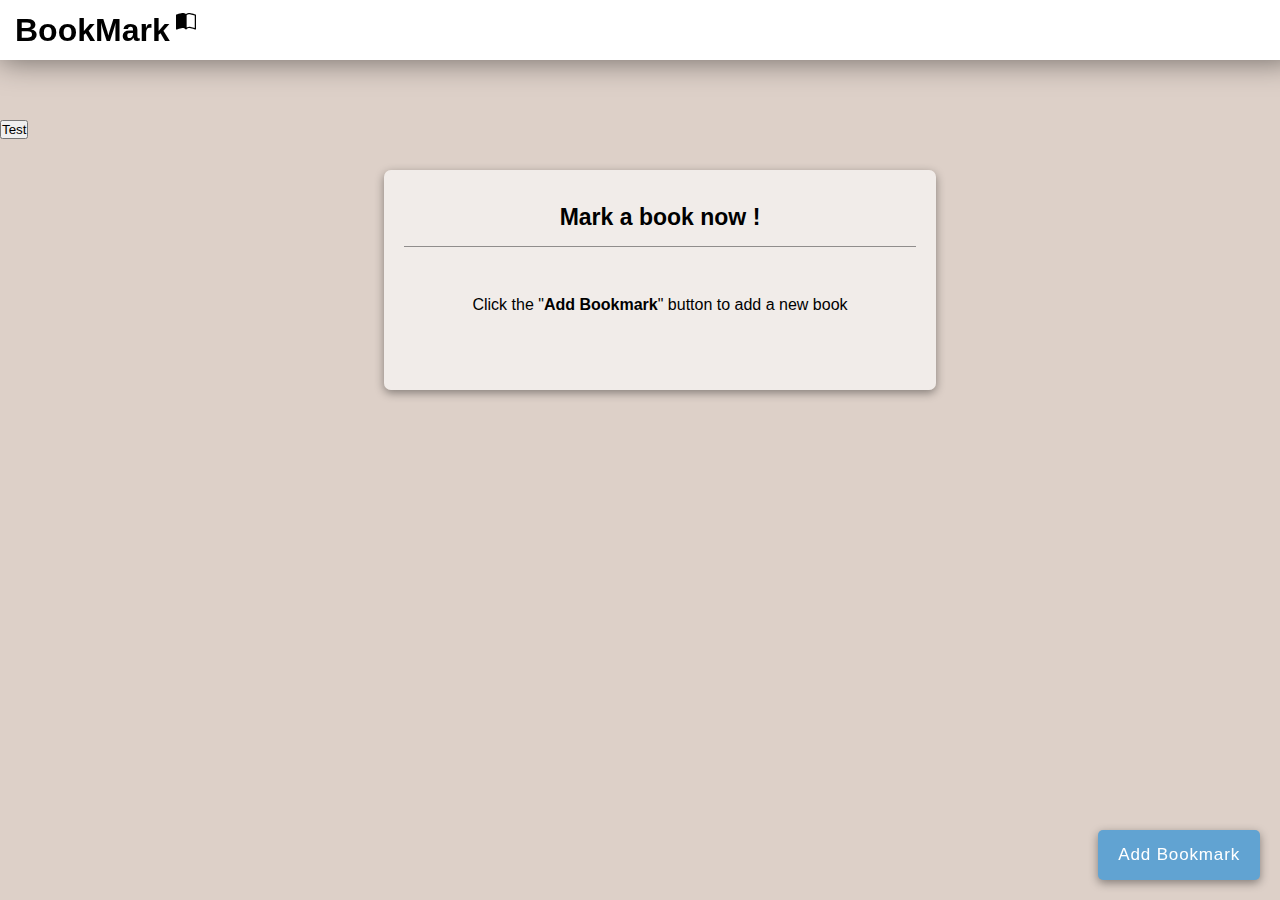
==== index.html @ d7d09518 "More improvements" ====
<!DOCTYPE html>
<html lang="en">
  <head>
    <meta charset="UTF-8" />
    <meta name="viewport" content="width=device-width, initial-scale=1.0" />
    <title>BookMark</title>

    <link rel="stylesheet" href="./styles/index.css" />
  </head>
  <body>
    <div id="body">
      <header>
        <h1>BookMark</h1>
        <img
        src="./images/logo.svg"
        alt=""
        class="logo"
      />
      </header>
      <main>
        <div id="empty" class="book-card">
          <h2>Mark a book now !</h2>
          <p>Click the "<strong>Add Bookmark</strong>" button to add a new book</p>
        </div>
      </main>
      <button onclick="UI.displayBooks()">Test</button>
      <footer>
        <button id="add-bookmark" class="btm" onclick="toggle()">Add Bookmark</button>
      </footer>
    </div>

    <section class="pop-up" id="menu">
      <form id="book-form">
        <div class="form-container">
          <h1 class="form-header">New Book</h1>
          <div class="input-container">
            <label for="title"></label>
            <input type="text" name="title" id="title" required="" />
            <span> Title </span>
          </div>
          <div class="input-container">
            <label for="author"></label>
            <input type="text" name="author" id="author" required="" />
            <span> Author </span>
        </div>
          <div class="input-container">
            <label for="pagesRead"> </label>
            <input type="number" name="pagesRead" id="pagesRead" min="1" required="" />
            <span> Readed </span>
          </div>
          <div class="input-container">
            <label for="totalPages"> </label>
            <input type="number" name="totalPages" id="totalPages" min="1" required="" />
            <span> TotalPages </span>
          </div>
          <div class="btm">
            <button type="submit">Add to Library</button>
          </div>
          
          <div>
            <button class="btm" onclick="toggle()">Cancel</button>
          </div>
        </div>
      </form>
    </section>

    <script src="./main.js"></script>
  </body>
</html>
---- styles/index.css ----
:root {
  --opac-white: rgba(255, 255, 255, 0.8);
  --red: rgb(252, 86, 108);
  --green: rgb(6, 170, 94);
  --greyish-green: rgb(114, 192, 149);
  --greyish-blue: rgb(97, 163, 210);
  --pale-pink: #ddd0c8;
  --woody-brown: #323232;
  --opac-black: rgba(0, 0, 0, 0.4);
  --greyish-light-green: rgb(137, 170, 152);
}

* {
  /* Resetting for providing manual values */
  margin: 0;
  padding: 0;
}

/** HEADER **/
header {
  background-color: #ffffff;
  width: 100%;
  height: 60px;
  position: fixed;
  z-index: 3;
  top: 0;
  display: grid;
  align-items: center;
  padding-left: 15px;

  -webkit-box-shadow: 0 1px 30px rgba(0, 0, 0, 0.5);
  box-shadow: 0 1px 30px rgba(0, 0, 0, 0.5);
}

header > .logo {
  position: absolute;
  margin: 0 0 1em 11em;
  width: 20px;
}

body {
  background: var(--pale-pink);
  height: 100vh;
  position: relative;
  font-family: "DM Sans", sans-serif;
}

main {
  display: grid;
  width: 100%;
  min-height: 100%;
  padding: 80px 0 40px 0;
  grid-auto-rows: max-content;
  grid-template-columns: repeat(3, 1fr);
}

main > .book-card {
  width: 80%;
  min-height: 180px;
  max-height: fit-content;
  display: grid;
  grid-template-rows: 1fr 70px 20px;
  padding: 20px;
  position: relative;
  border-radius: 7px;
  overflow: hidden;
  margin: 20px auto;

  background-color: rgba(255, 255, 255, 0.6);
  -webkit-box-shadow: 0 3px 10px var(--opac-black);
  box-shadow: 0 3px 10px var(--opac-black);
}

main > #empty {
  place-items: center;
  align-content: center;
  gap: 10px;
  text-align: center;
  position: absolute;
  width: 40%;
  left: 30%;
  top: 150px;
}

main > #empty > h2 {
  border-bottom: 1px solid rgba(0, 0, 0, 0.4);
  padding-bottom: 15px;
  width: 100%;
  text-align: center;
  font-size: 23px;
}

.book-card > .status {
  position: absolute;
  bottom: 0;
  left: 0;
  right: 0;
  width: 100%;
  padding: 10px;
  border-top: 1px solid var(--opac-black);
}

.book-card > div {
  display: flex;
  align-items: center;
}

.book-card > .description {
  flex-direction: column;
  align-items: flex-start;
  gap: 5px;
  position: relative;
}

.book-card > .description > h2 {
  text-transform: capitalize;
  width: 80%;
}
.book-card > .description > h3 {
  font-size: 14px;
  margin: 5px 0 10px 0;
}
.book-card > .description > p {
  position: absolute;
  right: 0;
  margin: 0 2px 50px 0;
  bottom: 0;
  font-size: 12px;
}

.book-card > .action-btns > * {
  border: 0;
  letter-spacing: 0.05em;
  border-radius: 5px;
  font-size: 12px;
  outline: none;
  width: 85px;
  height: 35px;
  color: white;
  text-shadow: 0 5px 10px var(--opac-black);
}

.book-card > .action-btns > .edit {
  background-color: var(--greyish-blue);
}

.book-card > .action-btns > .delete {
  background-color: var(--red);
}

.book-card > .action-btns {
  height: 70px;
  border-top: 1px solid var(--opac-black);
  gap: 15px;
}

#body.active {
  filter: blur(5px);
}
#menu.active {
  visibility: visible;
}
#menu {
  width: 50%;
  position: fixed;
  top: 5px;
  left: 25%;
  visibility: hidden;
}

#add-bookmark {
  position: fixed;
  bottom: 20px;
  right: 20px;
  height: 50px;
  background-color: var(--greyish-blue);
  display: grid;
  place-items: center;
  color: white;
  cursor: pointer;
  -webkit-box-shadow: 0 3px 10px var(--opac-black);
  box-shadow: 0 3px 10px var(--opac-black);
}

form {
  overflow: hidden;
  border-radius: 15px;
  width: 50%;
  display: grid;
  place-items: center;
  box-shadow: 5px 5px 5px var(--opac-black);
}
.form-container {
  gap: 35px;
  width: 100%;
  height: 100%;
  color: rgba(255, 255, 255, 0.5);
  background-color: #1a1818;
  display: flex;
  flex-direction: column;
  align-items: center;
  gap: 40px;
  padding: 10px;
}
.form-header {
  letter-spacing: 0.07em;
  margin: 20px 0 20px 0;
  font-size: 30px;
  color: white;
}
input {
  display: block;
  border-radius: 4px;
  border: 0;
  border-bottom: 1px solid rgb(0, 0, 0, 0.4);
  padding: 6px 6px 6px 10px;
  margin-top: 5px;
  background-color: unset;
  transition: all 0.5s ease-in;
  color: var(--opac-white);
}
input::placeholder {
  content: none;
}
span {
  letter-spacing: 0.05em;
  text-transform: uppercase;
  font-size: 15px;
  transition: all 0.4s;
}
[type="submit"] {
  border: 0;
  background-color: var(--pale-pink);
  color: var(--woody-brown);
  padding: 5px 20px;
  letter-spacing: 0.05em;
  border-radius: 5px;
  font-size: 17px;
  outline: none;
}
.btm {
  border: 0;
  background-color: var(--pale-pink);
  color: var(--woody-brown);
  padding: 5px 20px;
  letter-spacing: 0.05em;
  border-radius: 5px;
  font-size: 17px;
  outline: none;
}
.btm-text {
  margin-top: 15px;
  font-size: 14px;
}
.input-container {
  position: relative;
}
.form-container > .checkbox {
  height: 50px;
  width: 55%;
  border-bottom: 1px solid rgb(0, 0, 0, 0.4);
}
.input-container > span {
  position: absolute;
  left: 0;
  top: 0;
  padding: 10px;
  pointer-events: none;
}

/**/

input:focus ~ span,
input:valid ~ span {
  font-size: 10px;
  transform: translateX(4px) translateY(-7px);
  font-size: 0.8em;
  padding: 0 6px;
  background-color: var(--pale-pink);
  color: var(--woody-brown);
  border-radius: 2px;
}
input:focus,
input:focus-visible {
  border: 1px solid var(--pale-pink);
  -webkit-box-shadow: 0 0 5px rgb(0, 0, 0, 0.3);
  box-shadow: 0 0 5px rgb(0, 0, 0, 0.3);
  outline: none;
}
input:valid {
  border: 1px solid var(--pale-pink);
}
.pop-up {
  display: grid;
  place-items: center;
  height: 100vh;
  width: 100%;
}
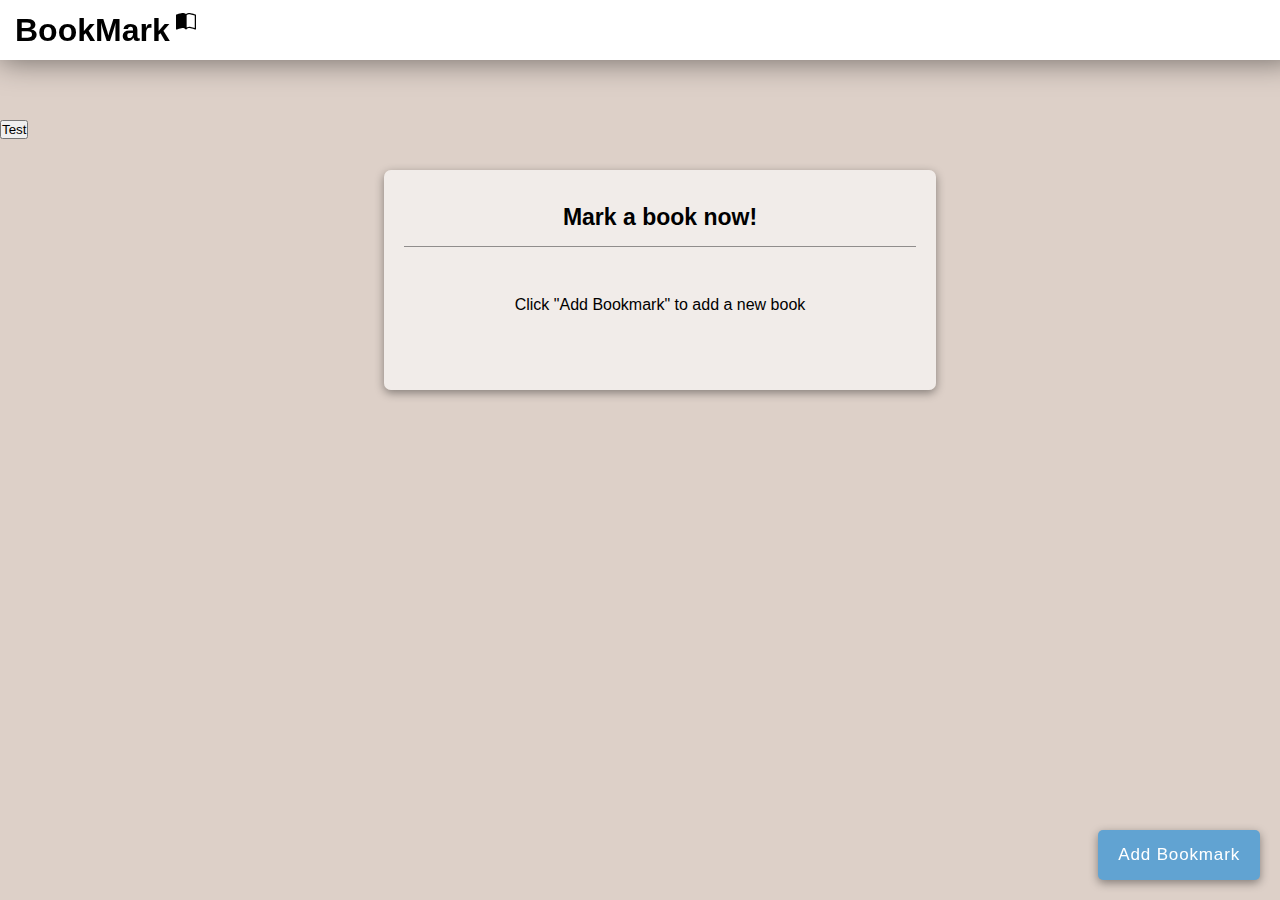
==== commit 8bb485df: "Updated Code for addBook and UpdateBook" ====
--- a/index.html
+++ b/index.html
@@ -25,44 +25,11 @@
       </main>
       <button onclick="UI.displayBooks()">Test</button>
       <footer>
-        <button id="add-bookmark" class="btm" onclick="toggle()">Add Bookmark</button>
+        <button id="add-bookmark" class="btm" onclick="toggle(`add`)">Add Bookmark</button>
       </footer>
     </div>
 
-    <section class="pop-up" id="menu">
-      <form id="book-form">
-        <div class="form-container">
-          <h1 class="form-header">New Book</h1>
-          <div class="input-container">
-            <label for="title"></label>
-            <input type="text" name="title" id="title" required="" />
-            <span> Title </span>
-          </div>
-          <div class="input-container">
-            <label for="author"></label>
-            <input type="text" name="author" id="author" required="" />
-            <span> Author </span>
-        </div>
-          <div class="input-container">
-            <label for="pagesRead"> </label>
-            <input type="number" name="pagesRead" id="pagesRead" min="1" required="" />
-            <span> Readed </span>
-          </div>
-          <div class="input-container">
-            <label for="totalPages"> </label>
-            <input type="number" name="totalPages" id="totalPages" min="1" required="" />
-            <span> TotalPages </span>
-          </div>
-          <div class="btm">
-            <button type="submit">Add to Library</button>
-          </div>
-          
-          <div>
-            <button class="btm" onclick="toggle()">Cancel</button>
-          </div>
-        </div>
-      </form>
-    </section>
+    <section class="pop-up" id="menu"></section>
 
     <script src="./main.js"></script>
   </body>
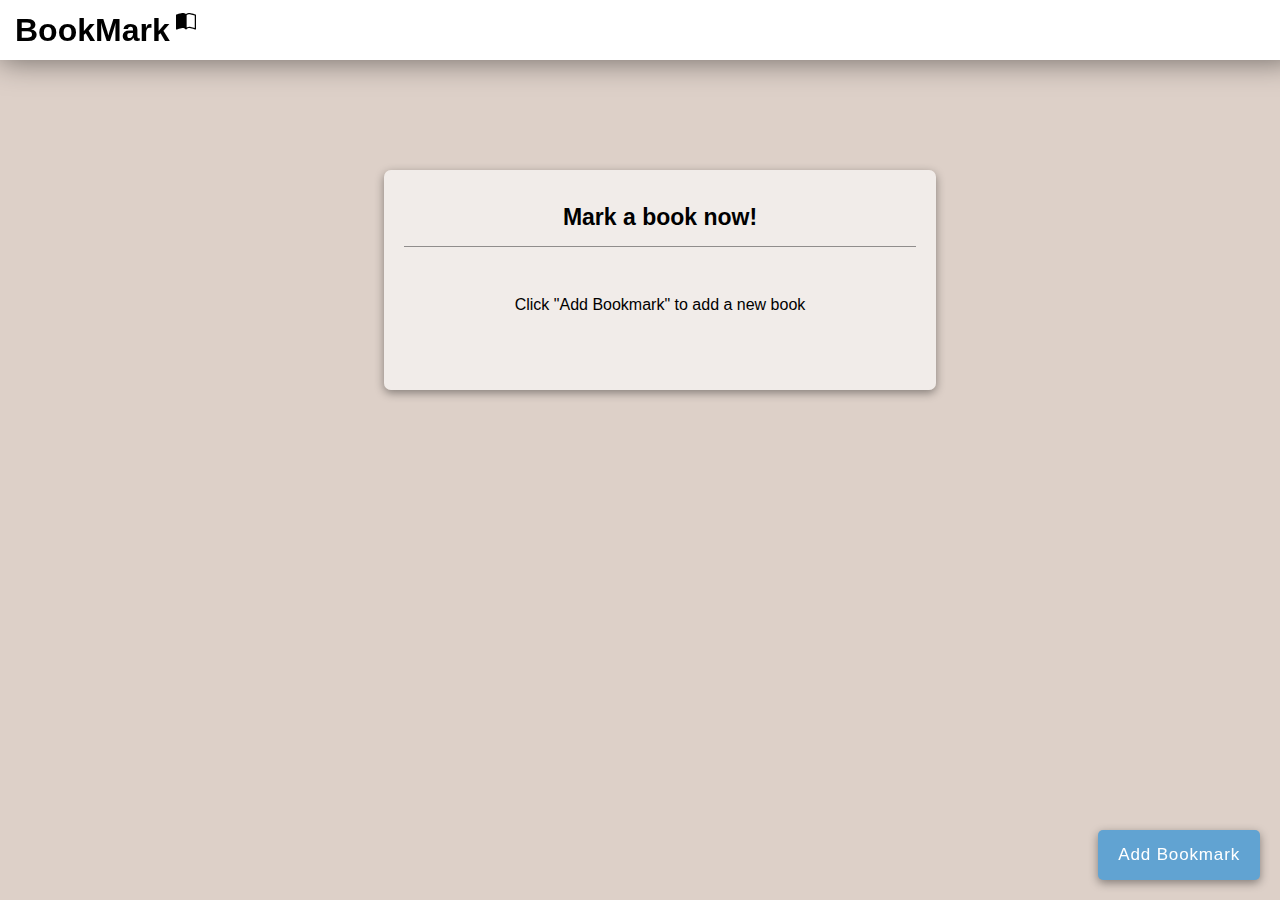
==== commit e2baddb2: "Project Done" ====
--- a/index.html
+++ b/index.html
@@ -23,7 +23,6 @@
           <p>Click the "<strong>Add Bookmark</strong>" button to add a new book</p>
         </div>
       </main>
-      <button onclick="UI.displayBooks()">Test</button>
       <footer>
         <button id="add-bookmark" class="btm" onclick="toggle(`add`)">Add Bookmark</button>
       </footer>
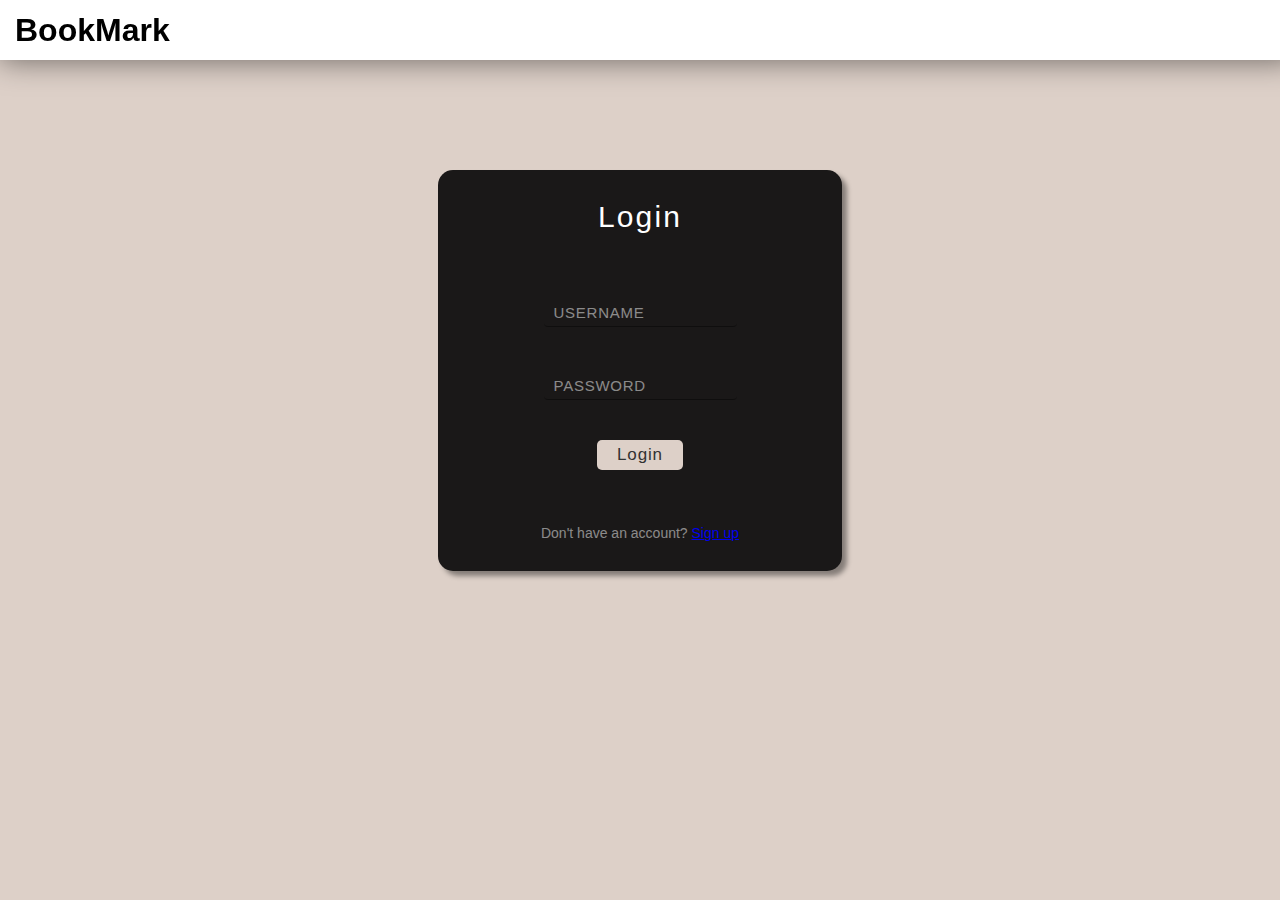
==== commit 5591fd1b: "Added complete functionality for userLogin" ====
--- a/index.html
+++ b/index.html
@@ -11,11 +11,8 @@
     <div id="body">
       <header>
         <h1>BookMark</h1>
-        <img
-        src="./images/logo.svg"
-        alt=""
-        class="logo"
-      />
+        <img src="./images/logo.svg" alt="" class="logo" />
+        <button id="logout-btn" class="btm" style="display: none;" onclick="logout()">Logout</button>
       </header>
       <main>
         <div id="empty" class="book-card">
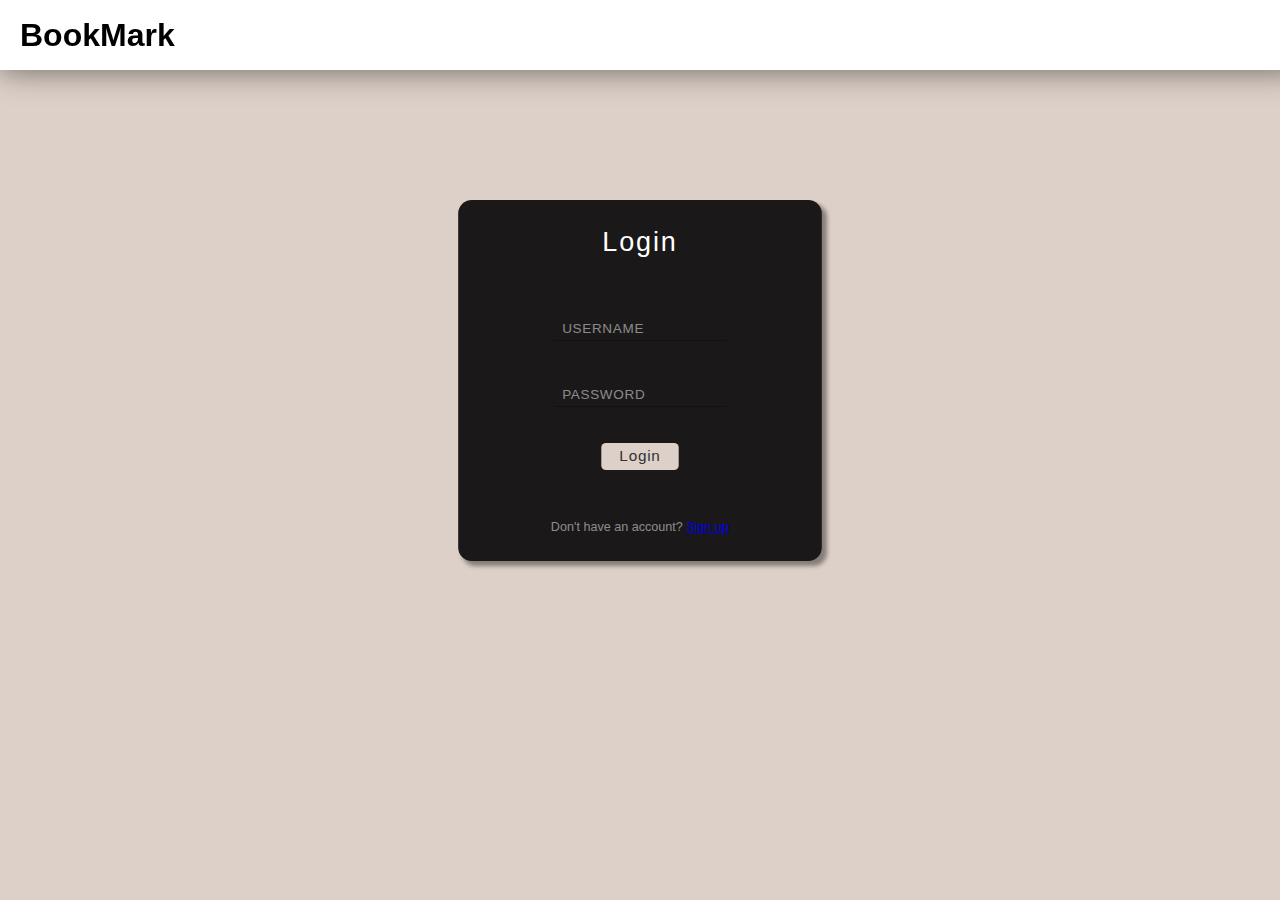
==== commit d3bc689d: "Added media queries" ====
--- a/index.html
+++ b/index.html
@@ -12,7 +12,7 @@
       <header>
         <h1>BookMark</h1>
         <img src="./images/logo.svg" alt="" class="logo" />
-        <button id="logout-btn" class="btm" style="display: none;" onclick="logout()">Logout</button>
+        <button id="logout-btn" class="btm" onclick="logout()">Logout</button>
       </header>
       <main>
         <div id="empty" class="book-card">
@@ -21,12 +21,12 @@
         </div>
       </main>
       <footer>
-        <button id="add-bookmark" class="btm" onclick="toggle(`add`)">Add Bookmark</button>
+        <button id="add-bookmark" class="btm" onclick="toggle(`add`)"><strong>+</strong></button>
       </footer>
     </div>
 
     <section class="pop-up" id="menu"></section>
 
-    <script src="./main.js"></script>
+    <script src="scripts/main.js"></script>
   </body>
 </html>
--- a/styles/index.css
+++ b/styles/index.css
@@ -32,7 +32,7 @@
   box-shadow: 0 1px 30px rgba(0, 0, 0, 0.5);
 }
 
-header > .logo {
+header>.logo {
   position: absolute;
   margin: 0 0 1em 11em;
   width: 20px;
@@ -54,7 +54,7 @@
   grid-template-columns: repeat(3, 1fr);
 }
 
-main > .book-card {
+main>.book-card {
   width: 80%;
   min-height: 180px;
   max-height: fit-content;
@@ -71,7 +71,7 @@
   box-shadow: 0 3px 10px var(--opac-black);
 }
 
-main > #empty {
+main>#empty {
   place-items: center;
   align-content: center;
   gap: 10px;
@@ -82,7 +82,7 @@
   top: 150px;
 }
 
-main > #empty > h2 {
+main>#empty>h2 {
   border-bottom: 1px solid rgba(0, 0, 0, 0.4);
   padding-bottom: 15px;
   width: 100%;
@@ -90,7 +90,20 @@
   font-size: 23px;
 }
 
-.book-card > .status {
+#logout-btn {
+  position: absolute;
+  right: 20px;
+  top: 20px;
+  background-color: var(--red);
+  color: white;
+  padding: 5px 10px;
+  border-radius: 5px;
+  cursor: pointer;
+  -webkit-box-shadow: 0 3px 10px var(--opac-black);
+  box-shadow: 0 3px 10px var(--opac-black);
+}
+
+.book-card>.status {
   position: absolute;
   bottom: 0;
   left: 0;
@@ -100,27 +113,29 @@
   border-top: 1px solid var(--opac-black);
 }
 
-.book-card > div {
+.book-card>div {
   display: flex;
   align-items: center;
 }
 
-.book-card > .description {
+.book-card>.description {
   flex-direction: column;
   align-items: flex-start;
   gap: 5px;
   position: relative;
 }
 
-.book-card > .description > h2 {
+.book-card>.description>h2 {
   text-transform: capitalize;
   width: 80%;
 }
-.book-card > .description > h3 {
+
+.book-card>.description>h3 {
   font-size: 14px;
   margin: 5px 0 10px 0;
 }
-.book-card > .description > p {
+
+.book-card>.description>p {
   position: absolute;
   right: 0;
   margin: 0 2px 50px 0;
@@ -128,7 +143,7 @@
   font-size: 12px;
 }
 
-.book-card > .action-btns > * {
+.book-card>.action-btns>* {
   border: 0;
   letter-spacing: 0.05em;
   border-radius: 5px;
@@ -140,15 +155,15 @@
   text-shadow: 0 5px 10px var(--opac-black);
 }
 
-.book-card > .action-btns > .edit {
+.book-card>.action-btns>.edit {
   background-color: var(--greyish-blue);
 }
 
-.book-card > .action-btns > .delete {
+.book-card>.action-btns>.delete {
   background-color: var(--red);
 }
 
-.book-card > .action-btns {
+.book-card>.action-btns {
   height: 70px;
   border-top: 1px solid var(--opac-black);
   gap: 15px;
@@ -157,9 +172,11 @@
 #body.active {
   filter: blur(5px);
 }
+
 #menu.active {
   visibility: visible;
 }
+
 #menu {
   width: 50%;
   position: fixed;
@@ -180,6 +197,7 @@
   cursor: pointer;
   -webkit-box-shadow: 0 3px 10px var(--opac-black);
   box-shadow: 0 3px 10px var(--opac-black);
+  border-radius: 100%;
 }
 
 form {
@@ -190,6 +208,7 @@
   place-items: center;
   box-shadow: 5px 5px 5px var(--opac-black);
 }
+
 .form-container {
   gap: 35px;
   width: 100%;
@@ -202,12 +221,14 @@
   gap: 40px;
   padding: 10px;
 }
+
 .form-header {
   letter-spacing: 0.07em;
   margin: 20px 0 20px 0;
   font-size: 30px;
   color: white;
 }
+
 input {
   display: block;
   border-radius: 4px;
@@ -219,15 +240,18 @@
   transition: all 0.5s ease-in;
   color: var(--opac-white);
 }
+
 input::placeholder {
   content: none;
 }
+
 span {
   letter-spacing: 0.05em;
   text-transform: uppercase;
   font-size: 15px;
   transition: all 0.4s;
 }
+
 [type="submit"] {
   border: 0;
   background-color: var(--pale-pink);
@@ -238,6 +262,7 @@
   font-size: 17px;
   outline: none;
 }
+
 .btm {
   border: 0;
   background-color: var(--pale-pink);
@@ -248,19 +273,23 @@
   font-size: 17px;
   outline: none;
 }
+
 .btm-text {
   margin-top: 15px;
   font-size: 14px;
 }
+
 .input-container {
   position: relative;
 }
-.form-container > .checkbox {
+
+.form-container>.checkbox {
   height: 50px;
   width: 55%;
   border-bottom: 1px solid rgb(0, 0, 0, 0.4);
 }
-.input-container > span {
+
+.input-container>span {
   position: absolute;
   left: 0;
   top: 0;
@@ -270,8 +299,8 @@
 
 /**/
 
-input:focus ~ span,
-input:valid ~ span {
+input:focus~span,
+input:valid~span {
   font-size: 10px;
   transform: translateX(4px) translateY(-7px);
   font-size: 0.8em;
@@ -280,6 +309,7 @@
   color: var(--woody-brown);
   border-radius: 2px;
 }
+
 input:focus,
 input:focus-visible {
   border: 1px solid var(--pale-pink);
@@ -287,12 +317,123 @@
   box-shadow: 0 0 5px rgb(0, 0, 0, 0.3);
   outline: none;
 }
+
 input:valid {
   border: 1px solid var(--pale-pink);
 }
+
 .pop-up {
   display: grid;
   place-items: center;
   height: 100vh;
   width: 100%;
+}
+
+@media (min-width: 25em) {
+
+  /*  For Phones  */
+  main {
+    grid-template-columns: repeat(1, 1fr);
+    padding-top: 90px;
+  }
+
+  header {
+    height: 55px;
+  }
+
+  #menu {
+    height: calc(100vh - 55px);
+    width: 100%;
+  }
+
+  .toggle-btn-cover {
+    display: block;
+  }
+
+  #menuToggle>input,
+  #menuToggle>.toggle {
+    position: fixed;
+    top: 0;
+    right: 0;
+    margin: 0.95rem;
+  }
+
+  #menuToggle>.toggle {
+    background: unset;
+    box-shadow: unset;
+    bottom: unset;
+  }
+
+  form {
+    width: 80%;
+  }
+
+  main>.usage-tip {
+    width: 80%;
+    height: 200px;
+    align-content: space-around;
+  }
+}
+
+@media (min-width: 37.5em) {
+
+  /*  For Tablets  */
+  main {
+    grid-template-columns: repeat(2, 1fr);
+    grid-auto-rows: max-content;
+    padding-top: 90px;
+  }
+
+  header {
+    height: 70px;
+    padding-left: 20px;
+  }
+
+  #menu {
+    height: calc(100vh - 55px);
+    width: 500px;
+  }
+
+  .toggle-btn-cover {
+    display: none;
+  }
+
+  #menuToggle>input,
+  #menuToggle>.toggle {
+    position: fixed;
+    top: 0;
+    right: 0;
+    margin: 0.95rem;
+  }
+
+  #menuToggle>.toggle {
+    background: unset;
+    box-shadow: unset;
+    bottom: unset;
+  }
+
+  form {
+    width: 70%;
+  }
+
+  main>.usage-tip {
+    width: 40%;
+    height: 200px;
+    align-content: space-around;
+  }
+}
+
+@media (min-width: 56.25em) {
+  main {
+    grid-template-columns: repeat(3, 1fr);
+  }
+
+  form {
+    width: 60%;
+    transform: scale(0.9);
+  }
+
+  #menu {
+    width: 600px;
+  }
 }